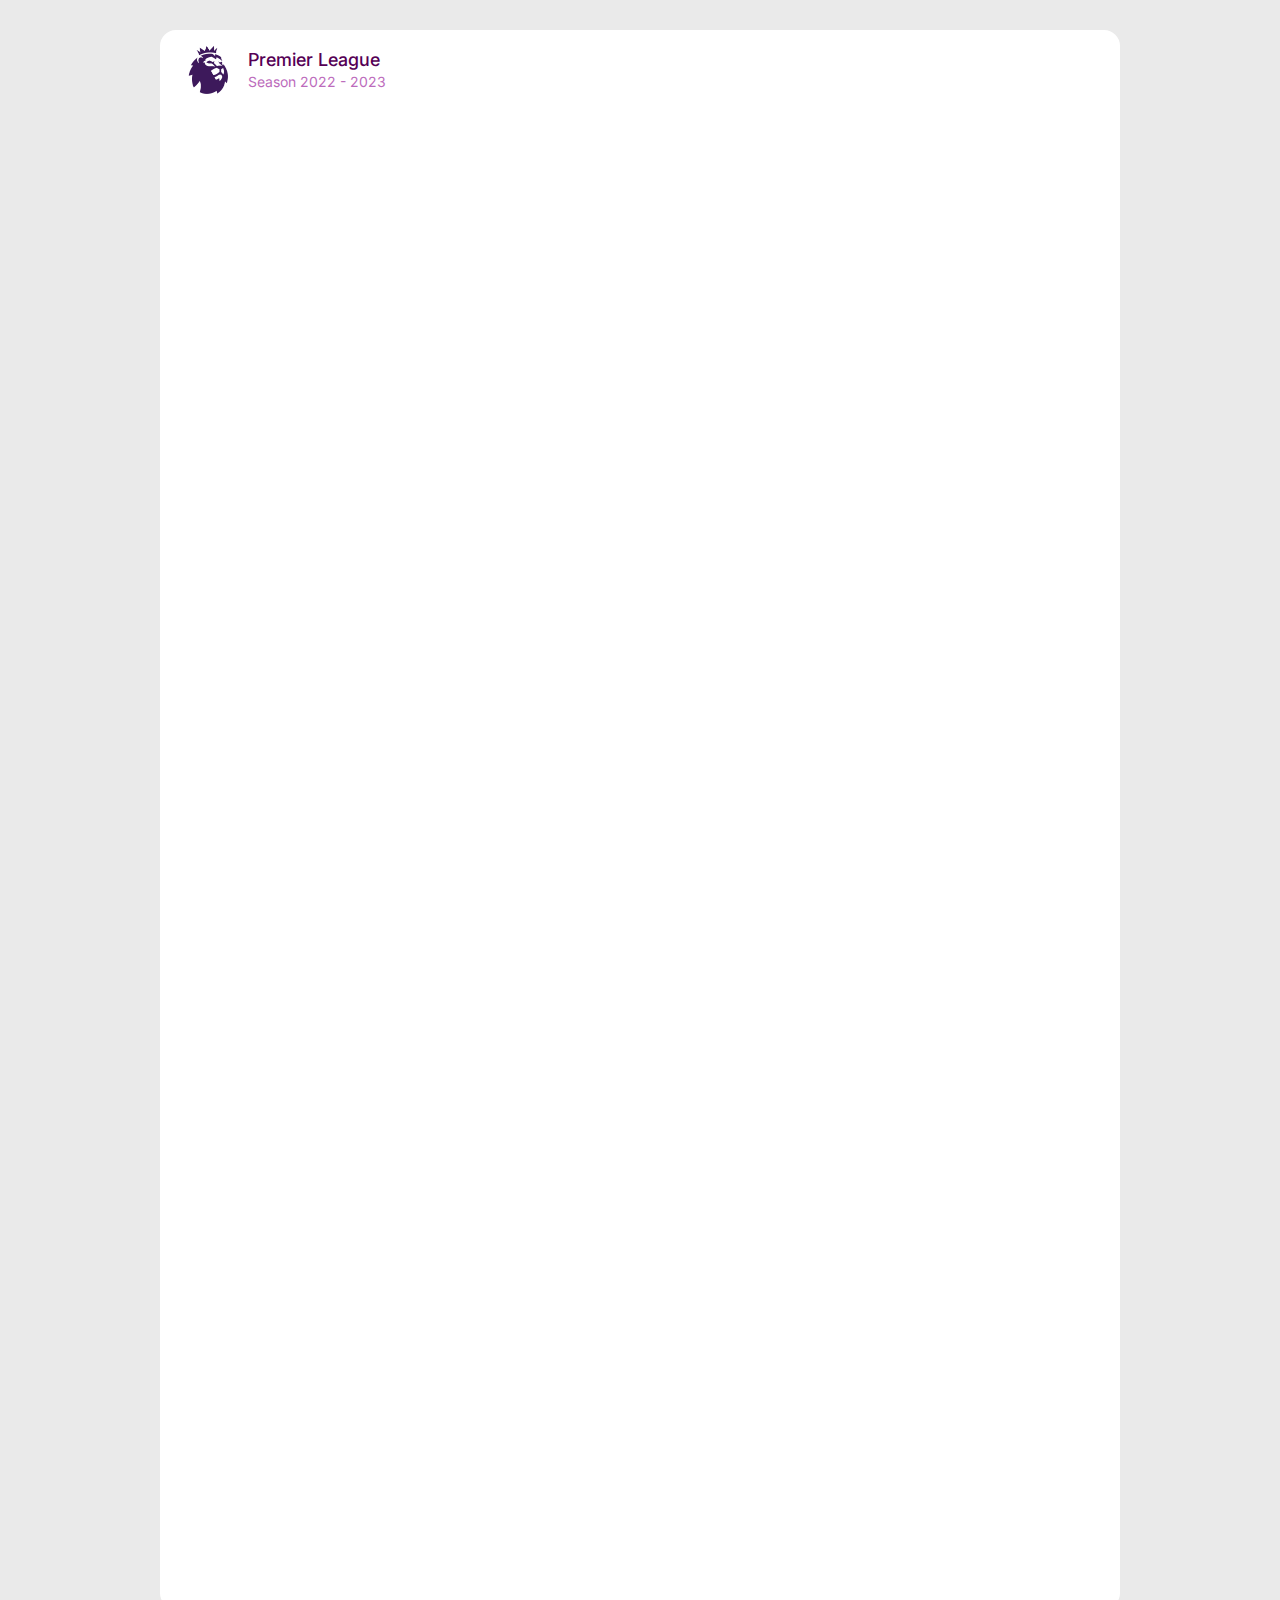
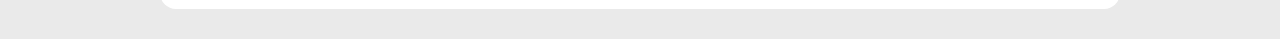
==== index.html @ 1dd05ccb "feat: add header and style for table" ====
<!DOCTYPE html>
<html lang="en">
  <head>
    <meta charset="UTF-8" />
    <meta http-equiv="X-UA-Compatible" content="IE=edge" />
    <meta name="viewport" content="width=device-width, initial-scale=1.0" />
    <title>Premier League Table</title>
    <link rel="preconnect" href="https://fonts.googleapis.com" />
    <link rel="preconnect" href="https://fonts.gstatic.com" crossorigin />
    <link
      href="https://fonts.googleapis.com/css2?family=Inter:wght@100;200;300;400;500;600;700;800;900&family=Karla:wght@400;700&display=swap"
      rel="stylesheet"
    />
    <link rel="stylesheet" href="./src/styles/general.css" />
    <link rel="stylesheet" href="./src/styles/style.css" />
  </head>
  <body>
    <div id="root">
      <section class="table">
        <header>
          <img
            src="./src/assets/images/leagues/premier-league.png"
            alt=""
            class="header__logo"
          />
          <div class="header__info">
            <h2>Premier League</h2>
            <p>Season 2022 - 2023</p>
          </div>
        </header>
      </section>
    </div>
  </body>
</html>
---- src/styles/general.css ----
:root {
  --default-color: #550055;
  --helper-color: #bc6bbc;
}
---- src/styles/style.css ----
* {
  padding: 0;
  margin: 0;
  box-sizing: border-box;
  font-family: "Inter", sans-serif;
}

#root {
  width: 100vw;
  min-height: 100vh;
  background-color: rgb(234, 234, 234);
  display: flex;
  justify-content: center;
}

/* TABLE */

.table {
  margin: 30px 0;
  display: flex;
  flex-direction: column;
  align-items: flex-start;
  padding: 0px;

  width: 960px;
  height: 1579px;

  border-radius: 16px;
  background-color: #fff;
}

.table > header {
  padding: 16px 25px;
  display: flex;
  align-items: center;
}

.header__logo {
  height: 48px;
}

.header__info {
  margin-left: 16px;
}

.header__info > h2 {
  font-style: normal;
  font-weight: 500;
  font-size: 18px;
  line-height: 24px;
  color: var(--default-color);
}

.header__info > p {
  font-style: normal;
  font-weight: 400;
  font-size: 14px;
  line-height: 20px;
  color: var(--helper-color);
}
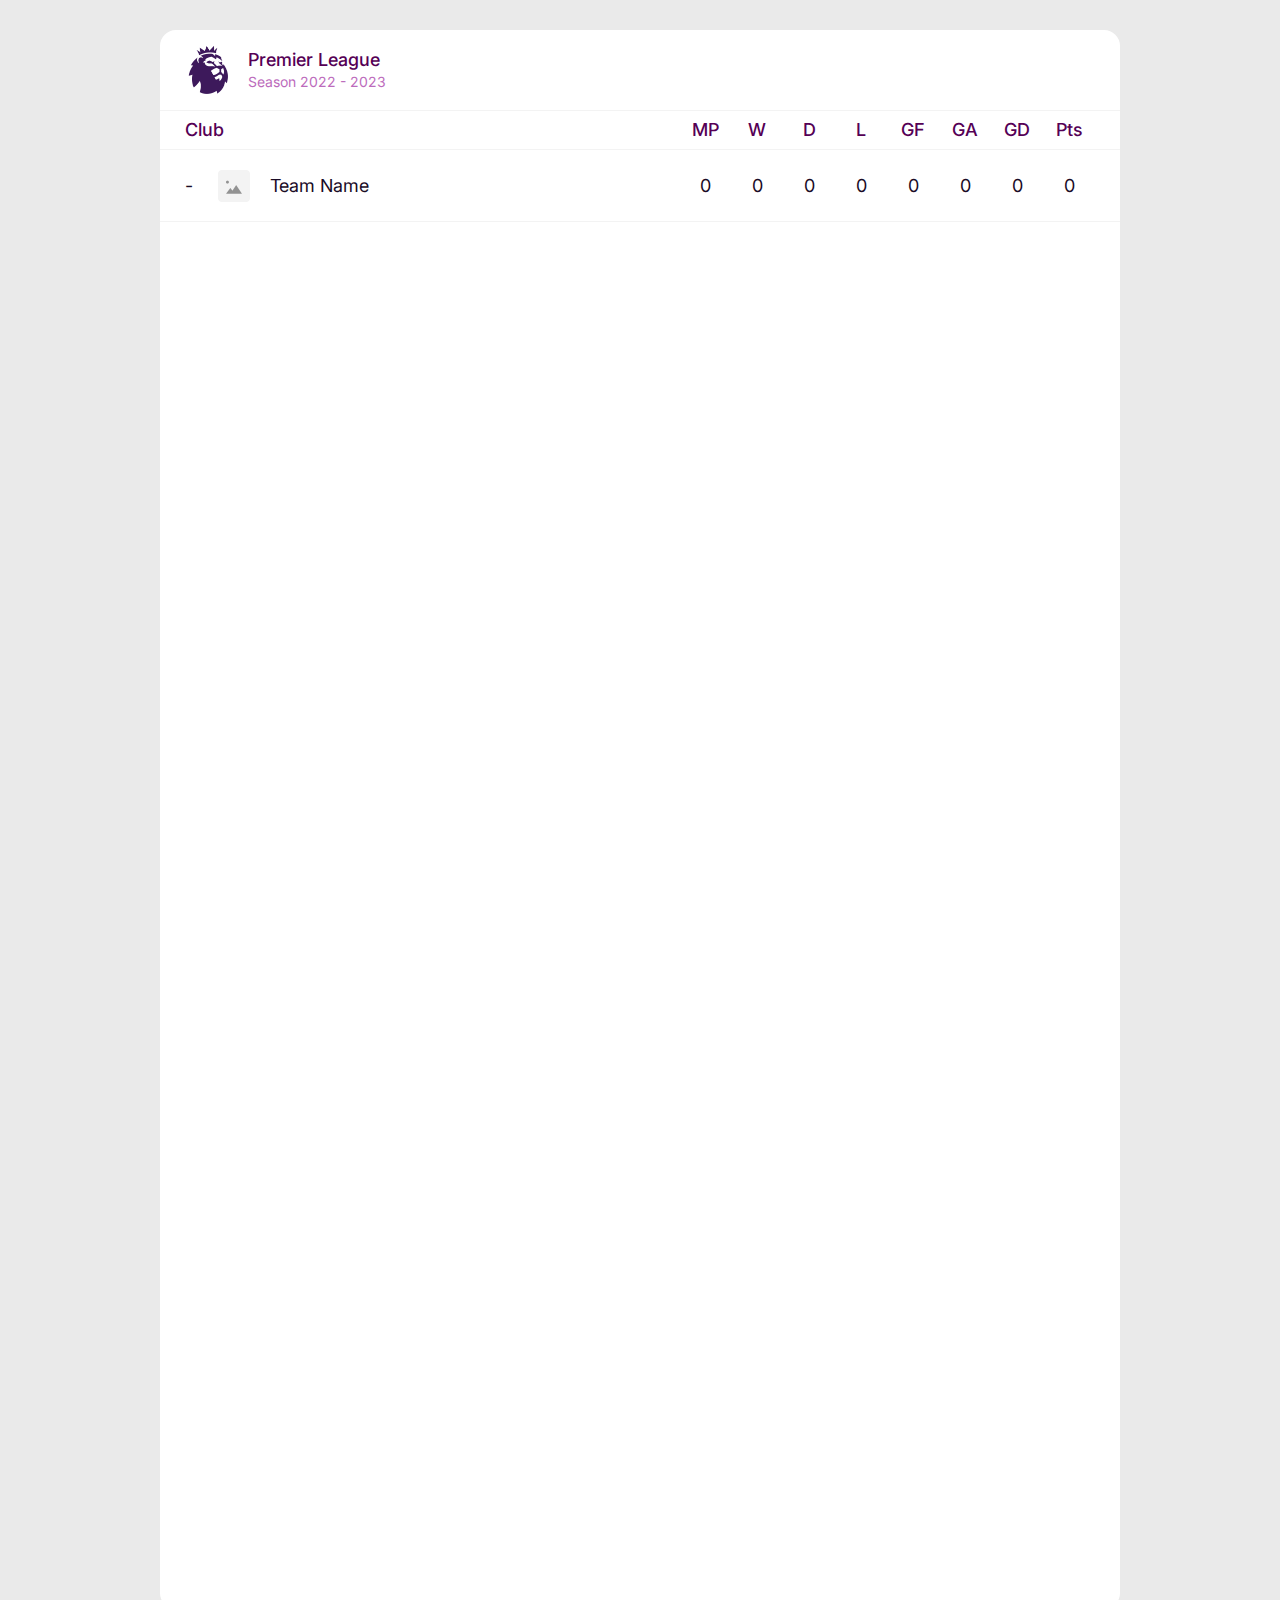
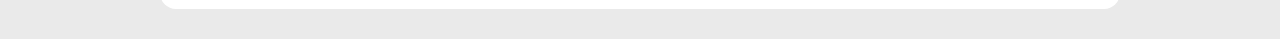
==== commit a2d280b6: "feat: add club" ====
--- a/index.html
+++ b/index.html
@@ -13,6 +13,7 @@
     />
     <link rel="stylesheet" href="./src/styles/general.css" />
     <link rel="stylesheet" href="./src/styles/style.css" />
+    <link rel="stylesheet" href="./src/styles/club.css" />
   </head>
   <body>
     <div id="root">
@@ -24,10 +25,42 @@
             class="header__logo"
           />
           <div class="header__info">
-            <h2>Premier League</h2>
+            <h2 class="title">Premier League</h2>
             <p>Season 2022 - 2023</p>
           </div>
         </header>
+        <div class="liner-section">
+          <h4 class="title">Club</h4>
+          <div>
+            <h4 class="title">MP</h4>
+            <h4 class="title">W</h4>
+            <h4 class="title">D</h4>
+            <h4 class="title">L</h4>
+            <h4 class="title">GF</h4>
+            <h4 class="title">GA</h4>
+            <h4 class="title">GD</h4>
+            <h4 class="title">Pts</h4>
+          </div>
+        </div>
+        <div class="clubs">
+          <div class="club">
+            <h4 class="club__content">-</h4>
+            <div class="club__info">
+              <img src="./src/assets/images/clubs/no-club.png" alt="" />
+              <h4 class="club__content">Team Name</h4>
+            </div>
+            <div class="club__points">
+              <h4 class="club__content">0</h4>
+              <h4 class="club__content">0</h4>
+              <h4 class="club__content">0</h4>
+              <h4 class="club__content">0</h4>
+              <h4 class="club__content">0</h4>
+              <h4 class="club__content">0</h4>
+              <h4 class="club__content">0</h4>
+              <h4 class="club__content">0</h4>
+            </div>
+          </div>
+        </div>
       </section>
     </div>
   </body>
--- a/src/styles/general.css
+++ b/src/styles/general.css
@@ -1,4 +1,5 @@
 :root {
   --default-color: #550055;
   --helper-color: #bc6bbc;
+  --dark-color: #1a0b26;
 }
--- a/src/styles/style.css
+++ b/src/styles/style.css
@@ -43,7 +43,7 @@
   margin-left: 16px;
 }
 
-.header__info > h2 {
+.title {
   font-style: normal;
   font-weight: 500;
   font-size: 18px;
@@ -58,3 +58,35 @@
   line-height: 20px;
   color: var(--helper-color);
 }
+
+/* LINER SECTION */
+
+.liner-section {
+  display: flex;
+  justify-content: space-between;
+  align-items: center;
+  padding: 10px 0px;
+  gap: 11px;
+  padding: 0 25px;
+
+  width: 100%;
+  height: 40px;
+
+  border-top: 1px solid #f3f3f3;
+  border-bottom: 1px solid #f3f3f3;
+}
+
+.liner-section > div {
+  display: flex;
+}
+
+.liner-section > div > h4 {
+  width: 52px;
+  text-align: center;
+}
+
+/* CLUBS */
+
+.clubs {
+  width: 100%;
+}
--- a/src/styles/club.css
+++ b/src/styles/club.css
@@ -0,0 +1,40 @@
+.club {
+  width: 100%;
+  height: 72px;
+  display: flex;
+  align-items: center;
+  padding: 0 25px;
+  border-bottom: 1px solid #f3f3f3;
+}
+
+.club__content {
+  font-style: normal;
+  font-weight: 400;
+  font-size: 18px;
+  line-height: 24px;
+  color: var(--dark-color);
+}
+
+.club__info {
+  width: 48%;
+  display: flex;
+  align-items: center;
+  margin: 0 25px;
+}
+
+.club__info > img {
+  height: 32px;
+}
+
+.club__info > h4 {
+  margin-left: 20px;
+}
+
+.club__points {
+  display: flex;
+}
+
+.club__points > h4 {
+  width: 52px;
+  text-align: center;
+}
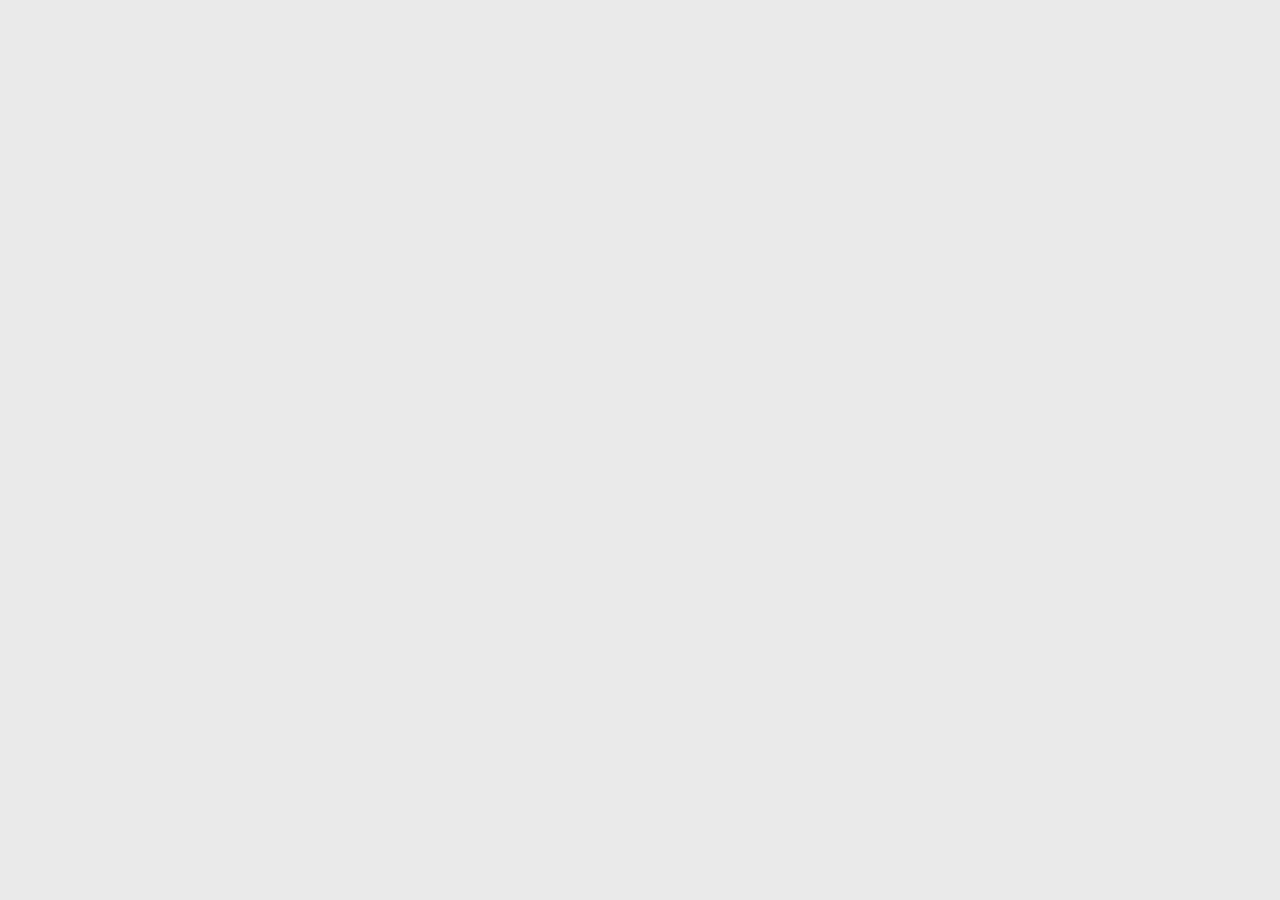
==== commit 3d730d8e: "feat: create createElement generic function" ====
--- a/index.html
+++ b/index.html
@@ -16,52 +16,8 @@
     <link rel="stylesheet" href="./src/styles/club.css" />
   </head>
   <body>
-    <div id="root">
-      <section class="table">
-        <header>
-          <img
-            src="./src/assets/images/leagues/premier-league.png"
-            alt=""
-            class="header__logo"
-          />
-          <div class="header__info">
-            <h2 class="title">Premier League</h2>
-            <p>Season 2022 - 2023</p>
-          </div>
-        </header>
-        <div class="liner-section">
-          <h4 class="title">Club</h4>
-          <div>
-            <h4 class="title">MP</h4>
-            <h4 class="title">W</h4>
-            <h4 class="title">D</h4>
-            <h4 class="title">L</h4>
-            <h4 class="title">GF</h4>
-            <h4 class="title">GA</h4>
-            <h4 class="title">GD</h4>
-            <h4 class="title">Pts</h4>
-          </div>
-        </div>
-        <div class="clubs">
-          <div class="club">
-            <h4 class="club__content">-</h4>
-            <div class="club__info">
-              <img src="./src/assets/images/clubs/no-club.png" alt="" />
-              <h4 class="club__content">Team Name</h4>
-            </div>
-            <div class="club__points">
-              <h4 class="club__content">0</h4>
-              <h4 class="club__content">0</h4>
-              <h4 class="club__content">0</h4>
-              <h4 class="club__content">0</h4>
-              <h4 class="club__content">0</h4>
-              <h4 class="club__content">0</h4>
-              <h4 class="club__content">0</h4>
-              <h4 class="club__content">0</h4>
-            </div>
-          </div>
-        </div>
-      </section>
-    </div>
+    <div id="root" />
+
+    <script defer type="module" src="./index.js" />
   </body>
 </html>
